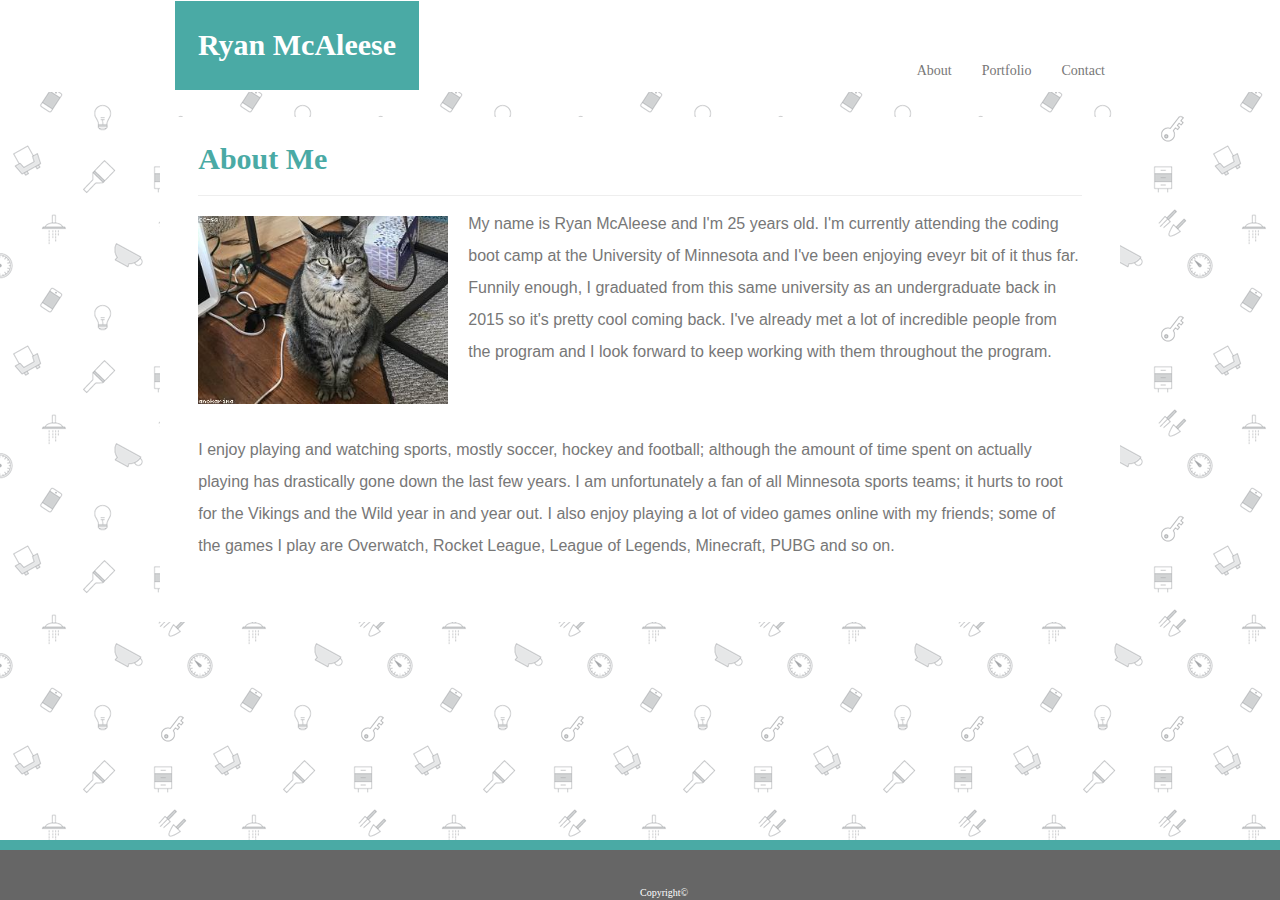
==== index.html @ 9ec994ee "Assignment 2 Bootstrap Portfolio" ====
<!DOCTYPE html>
<html lang="en">

<head>
    <meta charset="UTF-8">
    <meta name="viewport" content="width=device-width, initial-scale=1.0">
    <meta http-equiv="X-UA-Compatible" content="ie=edge">
    <link rel="stylesheet" href="https://maxcdn.bootstrapcdn.com/bootstrap/3.3.7/css/bootstrap.min.css" integrity="sha384-BVYiiSIFeK1dGmJRAkycuHAHRg32OmUcww7on3RYdg4Va+PmSTsz/K68vbdEjh4u"
        crossorigin="anonymous">
    <link rel="stylesheet" href="assets/css/custom.css">
    <title>About</title>
</head>

<body>
    <nav class="navbar navbar-default">
        <div class="container-fluid">
            <div class="navbar-header">
                Ryan McAleese
            </div>
            <ul class="nav navbar-nav navbar-right">
                <li><a href="index.html">About</a></li>
                <li><a href="portfolio.html">Portfolio</a></li>
                <li><a href="contact.html">Contact</a></li>
            </ul>
        </div>
    </nav>
    <div class="container">
        <div class="row">
            <div class="col-md-12">
                <div class="row">
                    <h1>About Me</h1>
                </div>
                <div class="row">
                    <hr>
                </div>
                <div class="row">
                    <img src="assets/images/LoremPixel1.jpg" alt="LoremPixel1">
                    <p>My name is Ryan McAleese and I'm 25 years old. I'm currently attending the coding boot camp at the University of Minnesota and I've been enjoying eveyr bit of it thus far. Funnily enough, I graduated from this same university as an undergraduate back in 2015 so it's pretty cool coming back. I've already met a lot of incredible people from the program and I look forward to keep working with them throughout the program.</p>
                    <br>
                    <br>
                    <p>I enjoy playing and watching sports, mostly soccer, hockey and football; although the amount of time spent on actually playing has drastically gone down the last few years. I am unfortunately a fan of all Minnesota sports teams; it hurts to root for the Vikings and the Wild year in and year out. I also enjoy playing a lot of video games online with my friends; some of the games I play are Overwatch, Rocket League, League of Legends, Minecraft, PUBG and so on.</p>
                </div>
            </div>
        </div>
    </div>
    <footer class="footer">
        <div class="container">
            <p class="text-muted">Copyright©</p>
        </div>
    </footer>
</body>

</html>
---- assets/css/custom.css ----
html {
    overflow-y: scroll;
}

body {
    background: url(../images/doodles.png) repeat;
    color: #777777;
    font-family: 'Arial',  'Helvetica Neue', Helvetica, sans-serif;
}

.navbar {
    min-height: 76px !important;
    background-color: #ffffff;
    font-family: 'Georgia', Times, 'Times New Roman', serif;
    border-color: #ffffff;
}

.navbar-nav > li > a {
    padding-top: 10px !important; 
    padding-bottom: 10px !important;
    margin-top: 50px;
    text-decoration: none;
}

.navbar .container-fluid {
    border-color: #ffffff;
    width: 960px;
    background-color: #ffffff;
}

.navbar .container-fluid .navbar-header {
    padding: 23px;
    border-color: #ffffff;
    width: max-content;
    font-size: 30px;
    font-weight: bold;
    background-color: #4aaaa5;
    color: #ffffff;
    text-align: center;
}

@media screen and (max-width: 768px) {
    .navbar-nav > li > a {
        margin-top: 0;
    }
}

/* I spent way too much time doing the above here for unnecessary reasons, but I felt the best finishing this part than any other part of the homework. :) */
/* Also, I tried to get the height of the navbar to exactly 76px, but no matter how I tried to change it, it would always go back to 90px. I'm guessing it has to do with margins inside the navbar, but I messed around with it for too long without getting any good result back so I'm going to just leave this as it looks. */

.container {
    position: relative;
    background-color: #ffffff;
    width: 960px;
    margin-top: 25px;
    padding-bottom: 50px;
}

.container h1 {
    margin: 25px auto 0 auto;
    color: #4aaaa5;
    font-size: 30px;
    font-weight: bold;
    font-family: 'Georgia', Times, 'Times New Roman', serif;
    background-color: #ffffff;
}

.row .col-md-12 .row {
    width: 95%;
    margin: 0 auto;
    font-size: 16px;
    line-height: 32px;
}

.row .col-md-12 .row img {
    width: 250px;
    height: auto;
    float: left;
    margin-right: 20px;
}

.row .col-md-12 .row > p {
    margin-top: -8px;
}

.row .col-md-12 .row .btn-default {
    background-color: #4aaaa5;
    color: #ffffff;
    border: 0;
    margin-top: 10px;
}

.row .col-md-12 .row .col-md-4 {
    background-color: #ffffff;
    margin-bottom: 50px;
    overflow: auto;
}

.row .col-md-12 .row .col-md-4 img {
    width: 250px;
    height: 175px;
    overflow: auto;
}

.row .col-md-12 .row .col-md-4 h2 {
    position: absolute;
    margin: 0 auto;
    bottom: 5%;
    width: 250px;
    padding: 18px 0;
    font-size: 18px;
    background-color: #4aaaa5;
    color: #ffffff;
    text-align: center;
}

@media screen and (max-width: 960px) {
    .container {
        width: 100%;
    }
}

.footer .container {
    position: fixed;
    bottom: 0;
    width: 100%;
    height: 50px;
    background-color: #666666;
    border-top: 10px solid #4aaaa5;
}

.footer .container > p {
    position: absolute;
    border: 0;
    padding: 0;
    margin: 0 auto;
    left: 50%;
    bottom: 0;
    font-family: 'Georgia', Times, 'Times New Roman', serif;
    font-size: 10px;
    color: #ffffff;
    width: max-content;
    text-align: center;
}
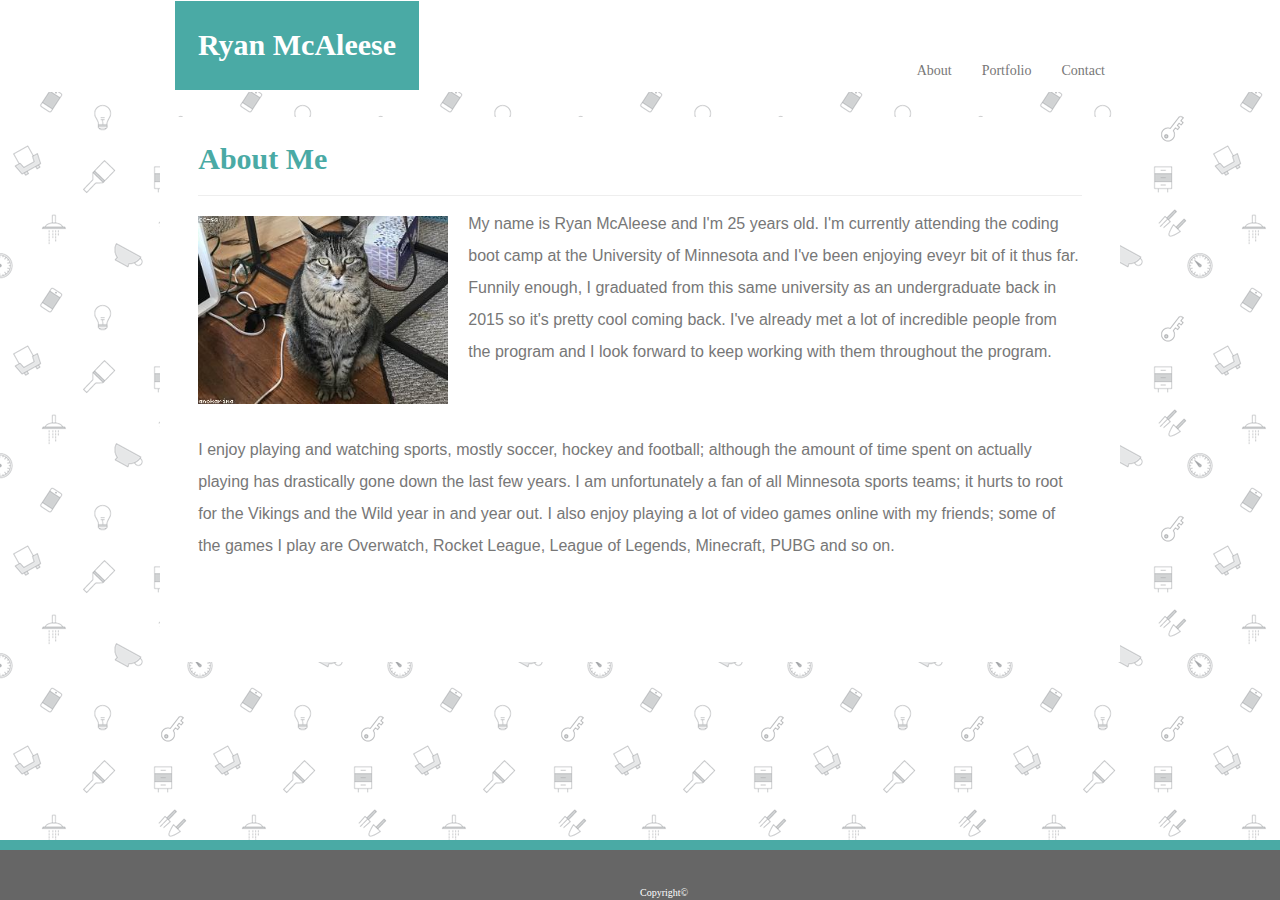
==== commit dd3c7d0b: "Assignment 2 Bootstrap Portfolio" ====
--- a/index.html
+++ b/index.html
@@ -40,6 +40,8 @@
                     <br>
                     <p>I enjoy playing and watching sports, mostly soccer, hockey and football; although the amount of time spent on actually playing has drastically gone down the last few years. I am unfortunately a fan of all Minnesota sports teams; it hurts to root for the Vikings and the Wild year in and year out. I also enjoy playing a lot of video games online with my friends; some of the games I play are Overwatch, Rocket League, League of Legends, Minecraft, PUBG and so on.</p>
                 </div>
+                <br>
+                <br>
             </div>
         </div>
     </div>
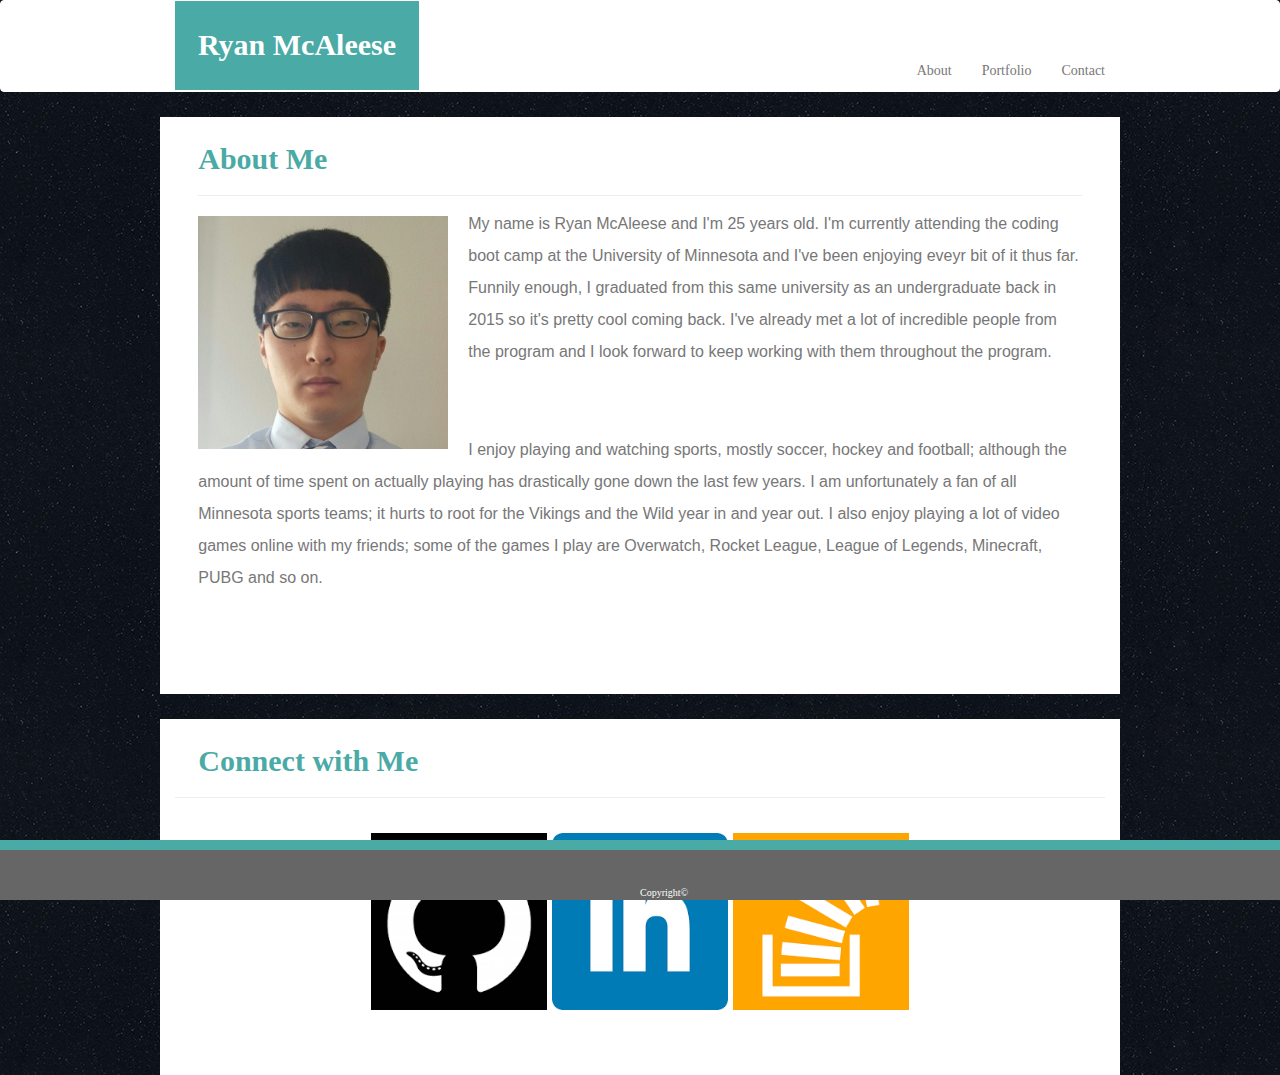
==== commit d97ff00a: "Portfolio" ====
--- a/index.html
+++ b/index.html
@@ -27,14 +27,14 @@
     <div class="container">
         <div class="row">
             <div class="col-md-12">
-                <div class="row">
+                <div class="row custom-row">
                     <h1>About Me</h1>
                 </div>
-                <div class="row">
+                <div class="row custom-row">
                     <hr>
                 </div>
-                <div class="row">
-                    <img src="assets/images/LoremPixel1.jpg" alt="LoremPixel1">
+                <div class="row custom-row">
+                    <img src="assets/images/me.png" alt="Picture of me">
                     <p>My name is Ryan McAleese and I'm 25 years old. I'm currently attending the coding boot camp at the University of Minnesota and I've been enjoying eveyr bit of it thus far. Funnily enough, I graduated from this same university as an undergraduate back in 2015 so it's pretty cool coming back. I've already met a lot of incredible people from the program and I look forward to keep working with them throughout the program.</p>
                     <br>
                     <br>
@@ -45,6 +45,17 @@
             </div>
         </div>
     </div>
+    <div class="container">
+        <div class="row custom-row">
+            <h1>Connect with Me</h1>
+        </div>
+        <hr>
+        <div class="row custom-row text-center">
+            <img class="logos" src="assets/images/Logo1.png" alt="Logo1">
+            <img class="logos" src="assets/images/Logo2.png" alt="Logo2">
+            <img class="logos" src="assets/images/Logo3.png" alt="Logo3">
+        </div>
+    </div>
     <footer class="footer">
         <div class="container">
             <p class="text-muted">Copyright©</p>
--- a/assets/css/custom.css
+++ b/assets/css/custom.css
@@ -3,7 +3,7 @@
 }
 
 body {
-    background: url(../images/doodles.png) repeat;
+    background: url(../images/background.png) repeat;
     color: #777777;
     font-family: 'Arial',  'Helvetica Neue', Helvetica, sans-serif;
 }
@@ -65,7 +65,7 @@
     background-color: #ffffff;
 }
 
-.row .col-md-12 .row {
+.custom-row {
     width: 95%;
     margin: 0 auto;
     font-size: 16px;
@@ -120,6 +120,17 @@
     }
 }
 
+.col-md-4 h2 > a {
+    color: #ffffff;
+    text-decoration: none;
+}
+
+.logos {
+    width: 20%;
+    height: auto;
+    padding: 15px 0;
+}
+
 .footer .container {
     position: fixed;
     bottom: 0;
